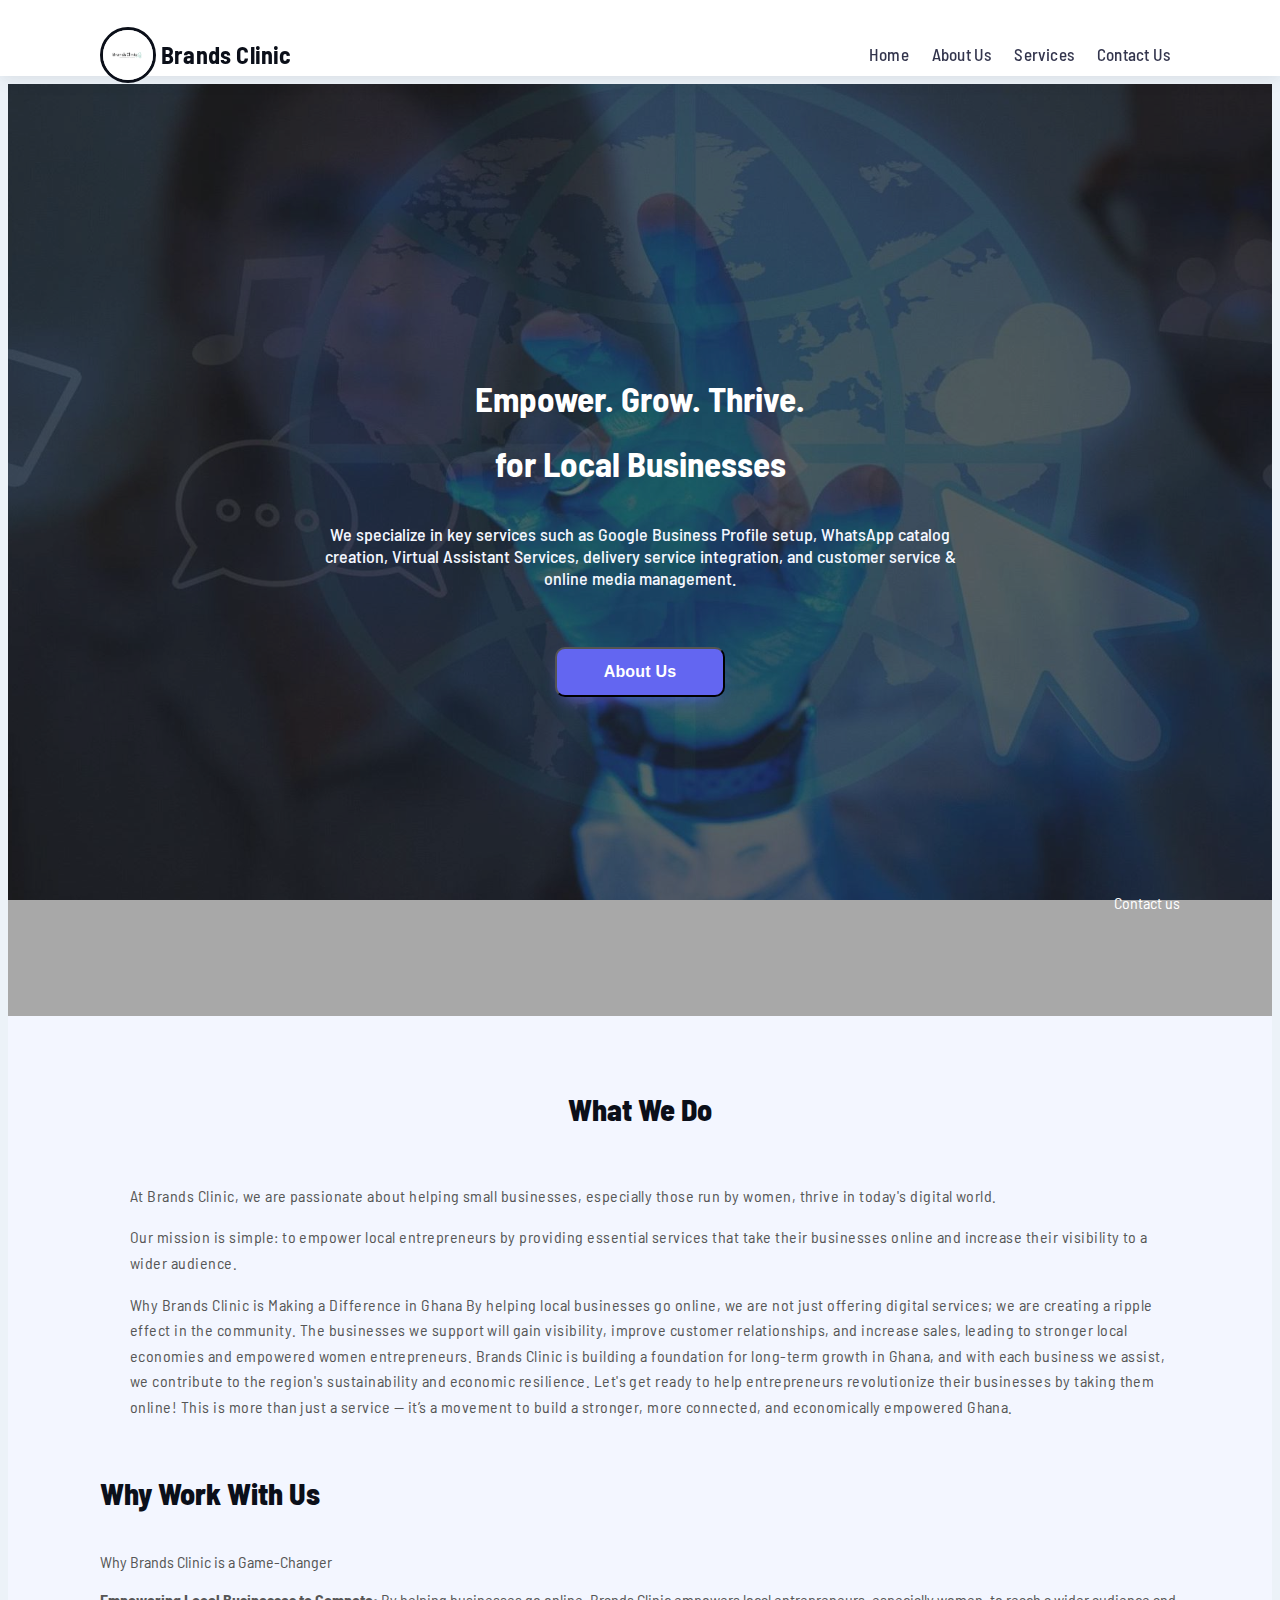
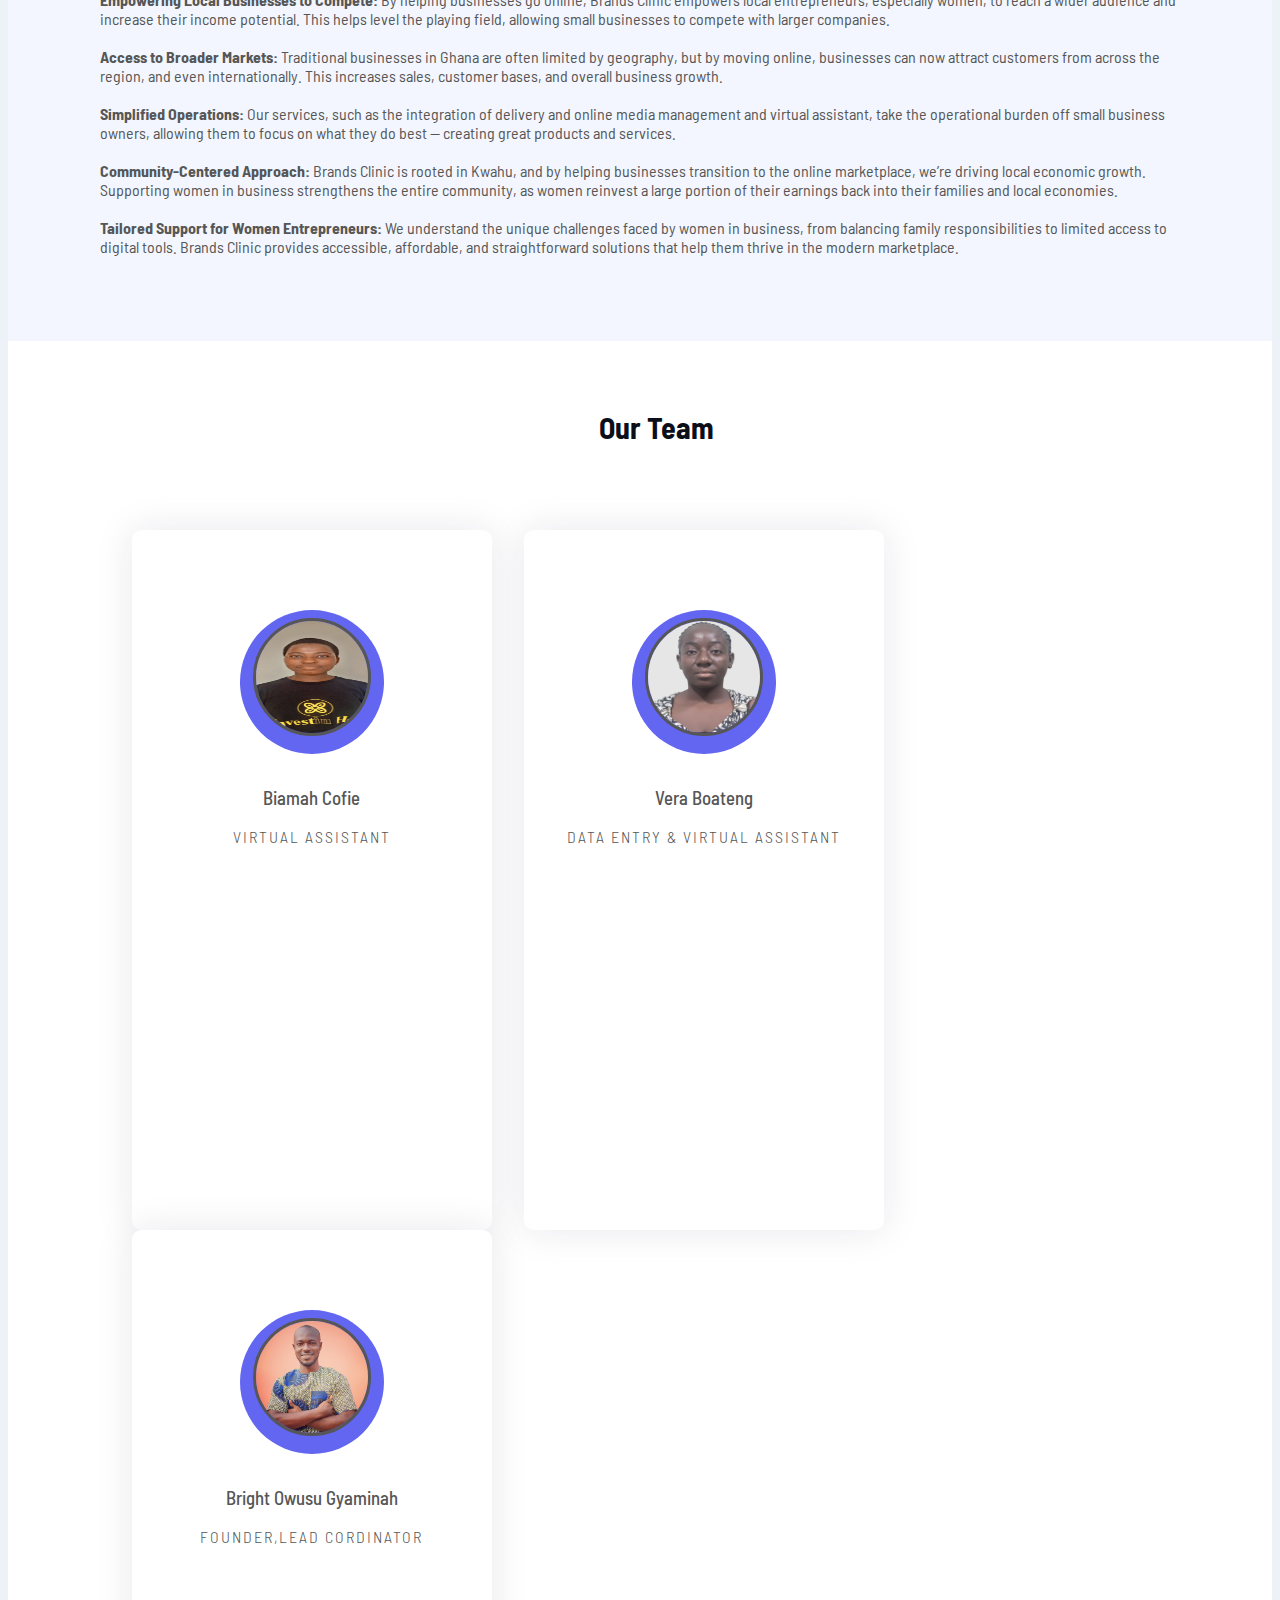
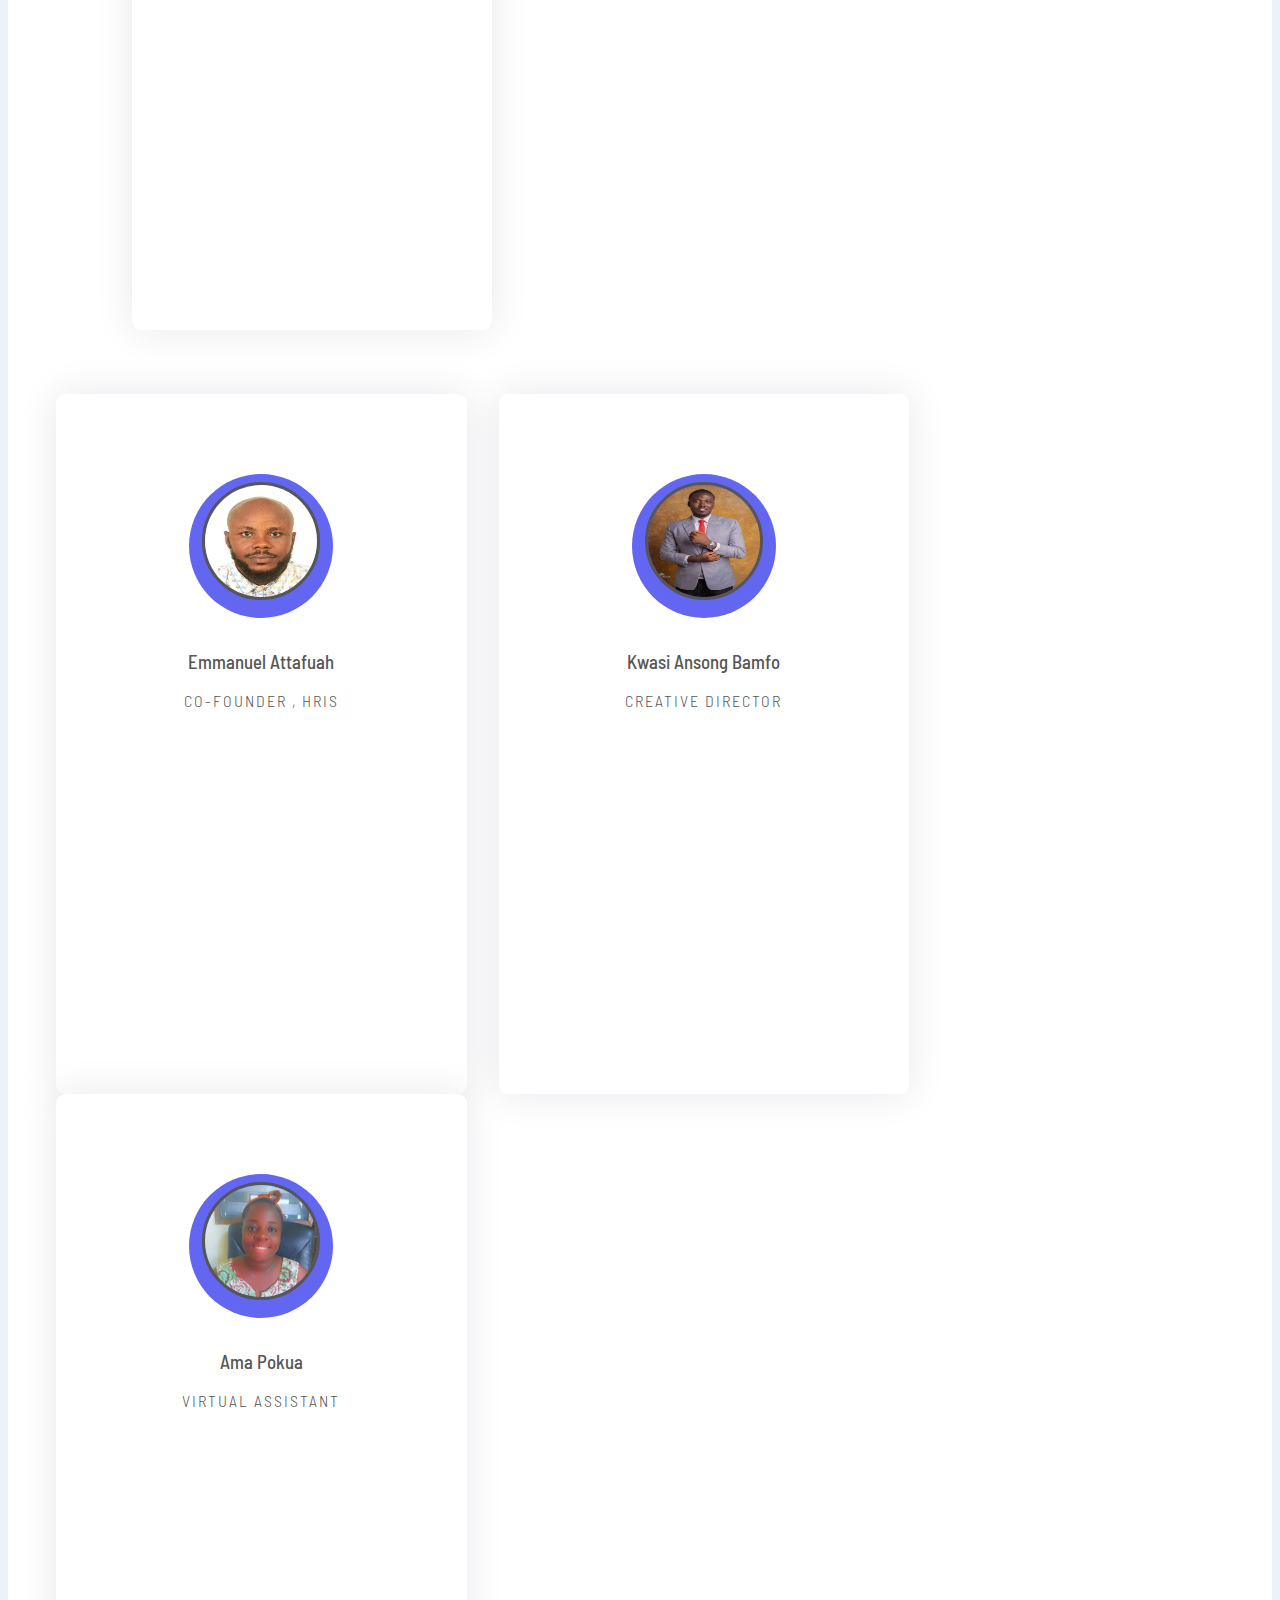
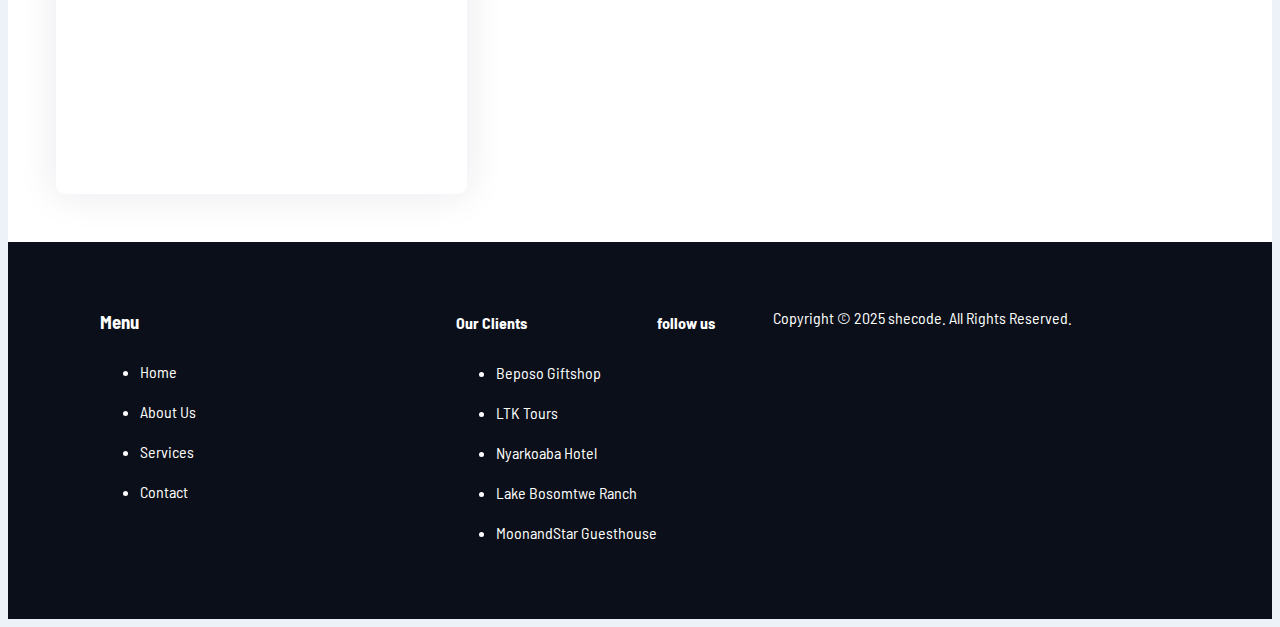
==== aboutus.html @ 7e6c87ad "brand it" ====
<!DOCTYPE html>
<html lang="en" dir="ltr">
    <head>
        <meta charset="UTF-8" />
        <meta http-equiv="X-UA-Compatible" content="IE=edge" />
        <meta name="viewport" content="width=device-width, initial-scale=1.0" />
        <meta name="authors" content="Kwame Owusu, Emmanuel Attafuah" />
        <meta name="description" content="Branding Strategy Company" />
        <meta
          name="keywords"
          content="html,css,web development, seo, services, projects"
        />
        <title>Business Development Company</title>
        <link
          rel="stylesheet"
          href="https://cdnjs.cloudflare.com/ajax/libs/font-awesome/6.2.1/css/all.min.css"
          integrity="sha512-MV7K8+y+gLIBoVD59lQIYicR65iaqukzvf/nwasF0nqhPay5w/9lJmVM2hMDcnK1OnMGCdVK+iQrJ7lzPJQd1w=="
          crossorigin="anonymous"
          referrerpolicy="no-referrer"
        />
        <link
        rel="icon" type="image/png"sizes="32x32" href="./images/imgs/logo_small_icon_only.png"/>
      <link
        rel="stylesheet"
        href="https://cdn.jsdelivr.net/npm/bootstrap@4.5.3/dist/css/bootstrap.min.css"
        integrity="sha384-TX8t27EcRE3e/ihU7zmQxVncDAy5uIKz4rEkgIXeMed4M0jlfIDPvg6uqKI2xXr2"
        crossorigin="anonymous"
      />
      
        <link
          rel="shortcut icon" href="./img/logo_small_icon_only.png" type="image/S-icon"
        />
        <link rel="preconnect" href="https://fonts.googleapis.com" />
        <link rel="preconnect" href="https://fonts.gstatic.com" crossorigin />
        <link
          href="https://fonts.googleapis.com/css2?family=Inter:wght@200;300;400;500;600;700;800;900&display=swap"
          rel="stylesheet"
        />
        <link rel="stylesheet" href="index.css" media="all" />
        <link rel="stylesheet" href="./css style/indexx.css" type="text/css" />
        <script src="./java/index.js" defer></script>
      </head>
<body>
    <header class="scrolled">
        <div class="container flex">
            <a href="index.html" class="title flex">
                <img src="./img/logo_BC.jpg" width="47" alt="logo">
                <h1>Brands Clinic</h1>
            </a>
            <nav class="nav">
                <div class="navbar">
                    <i class="fa-solid fa-bars"></i>
                    <i class="fa-solid fa-x not-show"></i>
                </div>
                <ul>
                    <li><a href="index.html" target="_self">Home</a></li>
                    <li>
                      <a href="aboutus.html" target="_self">About Us</a>
                    </li>
                    <li>
                      <a href="index.html#our-services" target="_self">Services</a>
                    </li>
                    <li><a href="contact.html" target="_self">Contact Us</a></li>
                  </ul>
            </nav>
            <div class="background-opacity-nav-open not-show"></div>
        </div>
    </header>
    <main>
        <main>
            <section id="hero-banner">
              <div class="container">
                <div class="h-text">
                  <div class="content">
                    <div class="animation one" data-animation-offset="first">
                      <h1 class="h-title">Empower. Grow. Thrive.</h1>
                      <h1 class="h-title">for Local Businesses</h1>
                    </div>
                    <div class="animation two" data-animation-offset="second">
                      <p class="about-text">
                        We specialize in key services such as Google Business Profile
                        setup, WhatsApp catalog creation, Virtual Assistant Services,
                        delivery service integration, and customer service & online
                        media management.
                      </p>
                    </div>
                    <div class="animation two" data-animation-offset="third">
                      <a href="#our-services"
                        ><button class="h-button">About Us</button></a
                      >
                    </div>
                  </div>
                </div>
                <div class="nav-media">
                  <div class="icons">
                    <nav class="n-index">
                      <!--<a href="#" class="btn-media" target="_blank">
                        <i class="fa-brands fa-instagram" id="icon1"></i
                      ></a>-->
                      <a href="https://wa.me/233545748380" class="btn-media" target="_blank">
                        <i class="fa-brands fa-whatsapp" id="icon1"></i
                      ></a>
                      <!--<a href="#" class="btn-media" target="_blank">
                        <i class="fa-brands fa-linkedin" id="icon1"></i
                      ></a>-->
                    </nav>
                  </div>
                  <div class="nav-contact">
                    <a href="./contact.html" class="btn-media" target="_self"
                      >Contact us <i class="fa-solid fa-phone-volume"></i
                    ></a>
                  </div>
                </div>
              </div>
            </section>
            <section id="our-services">
              <div class="container">
                <div>
                  <h2 class="section-heading">What We Do</h2>
                </div>
                <div class="vertical">
                  <div class="service-para">
                    <p>
                      At Brands Clinic, we are passionate about helping small
                      businesses, especially those run by women, thrive in today's
                      digital world.
                    </p>
                    <p>
                      Our mission is simple: to empower local entrepreneurs by
                      providing essential services that take their businesses online
                      and increase their visibility to a wider audience.
                    </p>
                    <p>
                        Why Brands Clinic is Making a Difference in Ghana
                        By helping local businesses go online, we are not just offering digital services; we are creating a ripple effect in the community. The businesses we support will gain visibility, improve customer relationships, and increase sales, leading to stronger local economies and empowered women entrepreneurs. 
                        Brands Clinic is building a foundation for long-term growth in Ghana, and with each business we assist, we contribute to the region's sustainability and economic resilience.
                        
                        Let's get ready to help entrepreneurs revolutionize their businesses by taking them online! This is more than just a service — it’s a movement to build a stronger, more connected, and economically empowered Ghana.
                    </p>
                  </div>
                  <div>
                        <h2 class="section-heading">Why Work With Us</h2>
                  </div>
                  <p>
                     Why Brands Clinic is a Game-Changer <br><br>
<b>Empowering Local Businesses to Compete:</b>
By helping businesses go online, Brands Clinic empowers local entrepreneurs, especially women, to reach a wider audience and increase their income potential. This helps level the playing field, allowing small businesses to compete with larger companies. <br><br>

<b>Access to Broader Markets:</b>
Traditional businesses in Ghana are often limited by geography, but by moving online, businesses can now attract customers from across the region, and even internationally. This increases sales, customer bases, and overall business growth. <br><br>

<b>Simplified Operations:</b>
Our services, such as the integration of delivery and online media management and virtual assistant, take the operational burden off small business owners, allowing them to focus on what they do best — creating great products and services. <br><br>

<b>Community-Centered Approach:</b>
Brands Clinic is rooted in Kwahu, and by helping businesses transition to the online marketplace, we’re driving local economic growth. Supporting women in business strengthens the entire community, as women reinvest a large portion of their earnings back into their families and local economies. <br><br>

<b>Tailored Support for Women Entrepreneurs:</b>
We understand the unique challenges faced by women in business, from balancing family responsibilities to limited access to digital tools. Brands Clinic provides accessible, affordable, and straightforward solutions that help them thrive in the modern marketplace. <br><br>
                  </p>
                </div>
        </section>
        <section class="intros">
          <div class="container">
            <div class="rows">
              <h1>Our Team</h1>
            </div>
            <div class="rows">
              <!-- Column 1-->
              <div class="columns">
                <div class="card">
                  <div class="img-container">
                    <img src="./img/biamah_2.jpg" />
                  </div>
                  <h3>Biamah Cofie</h3>
                  <p>Virtual Assistant</p>
                  <!--<div class="icons">
                    <a href="https://github.com/lauratejada">
                      <i class="fab fa-github"></i>
                    </a>
                  </div>-->
                </div>
              </div>
              <!-- Column 2-->
              <div class="columns">
                <div class="card">
                  <div class="img-container">
                    <img src="./img/vera_headshot.jpg" />
                  </div>
                  <h3>Vera Boateng</h3>
                  <p>Data Entry & Virtual Assistant</p>
                   <!--<div class="icons">
                    <a href="https://github.com/lauratejada">
                      <i class="fab fa-github"></i>
                    </a>
                  </div>-->
                </div>
              </div>
              <!-- Column 3-->
              <div class="columns">
                <div class="card">
                  <div class="img-container">
                    <img src="./img/Kwame+Headshot.png" />
                  </div>
                  <h3>Bright Owusu Gyaminah</h3>
                  <p>Founder,Lead Cordinator</p>
                   <!--<div class="icons">
                    <a href="https://github.com/lauratejada">
                      <i class="fab fa-github"></i>
                    </a>
                  </div>-->
                </div>
              </div>
            </div>
          </div>
            <div class="rows">
              <!-- Column 1-->
              <div class="columns">
                <div class="card">
                  <div class="img-container">
                    <img src="./img/kay_headshot.jpg" />
                  </div>
                  <h3>Emmanuel Attafuah</h3>
                  <p>Co-Founder , HRIS</p>
                 <!--<div class="icons">
                    <a href="https://github.com/lauratejada">
                      <i class="fab fa-github"></i>
                    </a>
                  </div>-->
                </div>
              </div>
              <!-- Column 2-->
              <div class="columns">
                <div class="card">
                  <div class="img-container">
                    <img src="./img/team_kwasi.jpg" />
                  </div>
                  <h3>Kwasi Ansong Bamfo</h3>
                  <p>Creative Director</p>
                  <!--<div class="icons">
                    <a href="https://github.com/lauratejada">
                      <i class="fab fa-github"></i>
                    </a>
                  </div>-->
                </div>
              </div>
              <!-- Column 3-->
              <div class="columns">
                <div class="card">
                  <div class="img-container">
                    <img src="./img/ama_va.jpg" />
                  </div>
                  <h3>Ama Pokua</h3>
                  <p>Virtual Assistant</p>
               <!--<div class="icons">
                    <a href="https://github.com/lauratejada">
                      <i class="fab fa-github"></i>
                    </a>
                  </div>-->
                </div>
              </div>
            </div>
          </div>
        </section>
    </main>
    <footer>
      <div class="container row">
        <div class="links col">
          <h3>Menu</h3>
          <ul>
            <li><a href="index.html" target="_self">Home</a></li>
            <li>
              <a href="aboutus.html" target="_self">About Us</a>
            </li>
            <li>
              <a href="index.html#our-services" target="_self">Services</a>
            </li>
            <li><a href="contact.html" target="_self">Contact</a></li>
          </ul>
        </div>
        <div class="footer-col">
          <h4>Our Clients</h4>
          <ul>
              <li><a href="https://www.booking.com/hotel/gh/wli-water-heights.html">Beposo Giftshop</a></li>
              <li><a href="www.busuainn.com">LTK Tours</a></li>
              <li><a href="https://www.justicesbrothers-ogsc.com/">Nyarkoaba Hotel</a></li>
              <li><a href="www.greenranchlakebosomtwe.com">Lake Bosomtwe Ranch</a></li>
              <li><a href="moonandstarguesthouse.com">MoonandStar Guesthouse</a></li>
          </ul>
      </div>
      <div class="footer-col">
        <h4>follow us</h4>
        <div class="social-links">
            <a href="https://www.facebook.com/letstourkwahu?mibextid=ZbWKwL "><i class="fab fa-facebook-f"></i></a>
            <a href="https://x.com/letstourkwahu?t=LsLxrRPy4XDMEtPHqv4Rzg&s=09r"><i class="fab fa-twitter"></i></a>
            <a href="https://www.instagram.com/letstourkwahu?igsh=MWU2NnpkMGFmZjh5eg=="><i class="fab fa-instagram"></i></a>
            <a href="https://wa.me/message/WT52LBO6RYBJE1"><i class="fab fa-whatsapp"></i></a>
        </div>
    </div>
        <div class="copy col">
          <p>Copyright &copy; 2025 shecode. All Rights Reserved.</p>
        </div>
      </div>
    </footer>
</body>
</html>
---- index.css ----
@import url(reset.css);

:root {
    --app-body-background-color: #fff;
    --app-body-text-color: #565656; 
    --app-body-box-shadow: 0 0.275rem 1.25rem rgb(11 15 25 / 5%), 0 0.25rem 0.5625rem rgb(11 15 25 / 3%);
    --app-gray-section: #f3f6ff;
    --app-title-color: #0b0f19;
    --app-header-background-color: #fff;
    --app-header-text-color: #0b0f19;
    --app-header-menu-text-color: #33354d;
    --app-button-background-color: #6366f1;
    --app-button-text-color: #fff;
    --app-button-hover-background-color: #fff;
    --app-button-hover-text-color: #6366f1;   
    --app-footer-background-color: #0b0f19;
    --app-footer-text-color: #fff;
}

body {
    background-color: var(--app-body-background-color);
    color: var(--app-body-text-color);
}

/* ------------------------------- */
/* CSS Page Container              */
/* ------------------------------- */

.container {
    width: min(100% - 30px, 1080px);
    margin-inline: auto;
}

/* ------------------------------- */
/* HEADER                           */
/* ------------------------------- */

main {
    height: auto;
}

header {
    position: fixed;
    left: 0;
    top: 0;
    background-color:var(--app-header-background-color);
    height: 76px;
    width: 100%;
    z-index: 95;
}

header .flex {
    display: flex;
    justify-content: space-between;
    align-items: center;
}

header .title {
    line-height: 76px;
    text-align: center;
    vertical-align:middle;
    color: var(--app-header-text-color);
    text-decoration: none;
}

header .title h1 {
    color: var(--app-header-text-color);
    font-size: 24px;
    font-weight: 700;
    letter-spacing: 0.2px;
    line-height: 76px;
    margin-left: 5px;
}

nav {
    transition: all 0.25s ease-out;
}

nav ul li {
    display: inline;
    line-height: 76px;
}

nav ul li a, .navbar i {
    color: var(--app-header-menu-text-color);
    /*line-height: 76px;*/
    font-size: 17px;
    font-weight: 500;
    text-decoration: none;
    letter-spacing: 0.2px;
    transition: all 0.25s ease-in-out;
    padding-left: 10px;
    padding-right: 10px;
}

.navbar i {
    font-size: 20px;
    font-weight: 600;
    line-height: 76px;
}

nav ul li a:hover { 
    color: var(--app-button-hover-text-color);
}

.scrolled {
    animation: all .25s ease-in-out;
    box-shadow: var(--app-body-box-shadow);
}

@media (max-width:768px) {

    .show-nav {
        position: absolute;
        top: 0px;
        right: 0;
        background-color: var(--app-header-background-color);
        box-shadow: var(--app-body-box-shadow);
        z-index: 100;
        width: 250px;
        height: 100vh;
    }

    nav > ul {
        display: none;
    }

    .navbar {
        display: block;
        text-align: right;
    }

    nav ul li {
        text-align: right;  
        line-height: 46px;
    }

    nav ul li ~ li {
        border-top: 1px solid rgba(250, 250, 250, 0.8);
    }

    nav ul li a:hover {
        border-bottom: none;
    }

    .show-menu-responsive {
        position: relative;
        top: 0px;
        right: 0px;
        background-color: #fff;
        border-top: 1px solid rgb(92 92 92 / 20%);
        z-index: 100;
        width: 250px;
    }

    .background-opacity-nav-open {
        position: fixed;
        top: 0;
        left: 0;
        z-index: 99;
        width: 100vw;
        height: 100vh;
        background-color: #000;
        opacity: 0.5;
    }

    .show {
        display: grid;
    }

    .not-show {
        display: none;
    }
}

@media (min-width:768px) {
    nav > ul {
        display: block;
    }
    .navbar {
        display: none;
    }  
    
    .background-opacity-nav-open {
        display: none;
    }
}

/* ------------------------------- */
/* MAIN - HERO BANNER              */
/* ------------------------------- */


#hero-banner {
    height: 100vh;
    text-align: center; 
    margin-top: 76px;
    overflow: hidden; 
    display: grid;
    place-items: center;   
    background: rgba(168, 168, 168, 1) url("./img/hero-banner.jpg") center center / cover no-repeat;
    background-attachment: fixed;
    background-blend-mode: multiply; 
}

.content {
    display: flex;
    flex-direction: column;
    place-items: center;
    text-align: center;
    justify-content: center;
    place-content: center;
}

.h-text {
    display: flex;
    place-content: center;
    width: 60%;
    color: var(--app-gray-section);
    margin: auto;
}

h1.h-title {
    font-size: 35px;
    color: var(--app-body-background-color);
}

.about-text {
    font-size: 18px;
    font-weight: 500;
    margin-top: 15px;
}

.h-button {
    height: 50px;
    width: 170px; 
    text-align: center;
    letter-spacing: 0.2px;
    font-weight: 600;
    font-size: 16px;
    border-radius: 10px;
    margin-top: 40px;
    box-shadow: 0 0.5rem 1.125rem -0.5rem rgb(99 102 241 / 90%);
    color: var(--app-button-text-color);
    background-color: var(--app-button-background-color);
    transition: all 0.25s ease-in-out;
  }
  
.h-button:hover {
    background-color: var(--app-button-hover-background-color);
    color: var(--app-button-hover-text-color);
    cursor: pointer;
}

.n-index a {
    position:left;
    color: var(--app-body-background-color);
}

.nav-media {
    position: relative; 
    height: 50px;
    display: flex;
    text-align: left;
    justify-content: space-between;
    position: center;
    place-items: center;
    line-height: 50px;
    top: 20vh;
}

#icon1, .fa-solid {
    font-size: 24px;
    transition: all 0.25s ease-in-out;
    color: var(--app-button-text-color);
}

#icon1:hover, .fa-solid:hover {
    font-size: 30px;
    color: var(--app-button-hover-text-color);
}


.btn-media + .btn-media {
    margin-left: 15px;
}

.nav-contact a {
    color: var(--app-button-text-color);
    text-decoration: none;
    font-size: 16px;
    transition: all 0.25s ease-in-out;
}

.nav-contact a:hover {
    font-size: 20px;
    color: var(--app-button-hover-text-color);
}


[data-animation-offset] {
    animation: trans 0.5s ease-in ;
  }
  
  [data-animation-offset="first"] { animation-delay: 0.2s;}
  [data-animation-offset="second"] { animation-delay: 0.3s;}
  [data-animation-offset="third"] { animation-delay: 0.5s;}
  
  @keyframes trans {
    from {
        opacity: 0;
        translate: -25px 0;
        
    } to {
        opacity: 3;
        translate: 0 0;
    }
  }

@media (max-width:768px) {
    h1.h-title {
        font-size: 24px;
    }

    .h-text {
        width: 90%;
    }
}

@media (min-width:768px) { 
    h1.h-title {
        font-size: 35px;
    }

    .h-text {
        width: 60%;
    }
}

/* ------------------------------- */
/* MAIN - SERVCES                  */
/* ------------------------------- */

#our-services {
    width: 100%;
    display: grid;
    place-items: center;
    background-color: var(--app-gray-section);
    padding: 50px 0;
  }

#our-services h1 {
    color: var(--app-title-color);
}

  .vertical {
    display: flex;
    flex-wrap: wrap;
  }

  .horizontal {
    width: 100%;
    padding: 0 1em 1em 1em;
    text-align: center;
  }

  .board {
    width: 100%;
    height: 100%;
    padding: 2em 1.5em;
    background: linear-gradient(#ffffff 50%, #6366f1 50%);
    background-size: 100% 200%;
    background-position: 0 2.5%;
    border-radius: 5px;
    box-shadow: 0 0 35px rgba(0, 0, 0, 0.12);
    cursor: pointer;
    transition: 0.5s;
  }

  .section-heading {
    font-size: 30px;
    font-weight: 800;
    color: var(--app-title-color);
    text-align: center;
  } 

  .service-para{
    color: var(--app-body-text-color);
    font-size: 16px;
    line-height: 1.6;
    letter-spacing: 0.03em;
    padding: 15px 0px 15px 30px;
  }

  .board-heading {
    font-size: 20px;
    font-weight: 600;
    color: var(--app-title-color);
    margin: 1em 0;
  }


  .horizontal .board-para {
    color: var(--app-body-text-color);
    font-size: 16px;
    line-height: 1.6;
    letter-spacing: 0.03em;
    text-align: justify;
  }
  
  .ikon-wrapper {
    background-color: var(--app-button-background-color);
    position: relative;
    margin: auto;
    font-size: 30px;
    height: 2.5em;
    width: 2.5em;
    color: #ffffff;
    border-radius: 50%;
    display: grid;
    place-items: center;
    transition: 0.5s;
  }

  .board:hover {
    background-position: 0 100%;
  }
  
  .board:hover .ikon-wrapper {
    background-color: #ffffff;
    color: var(--app-button-hover-text-color);
  }

  .board:hover .board-heading {
    color: #ffffff;
  }

  .board:hover p {
    color: #f0f0f0;
  }

  @media screen and (min-width: 768px) {
    section {
      padding: 0 2em;
    }
    .horizontal {
      flex: 0 50%;
      max-width: 50%;
    }
  }
  @media screen and (min-width: 992px) {
    section {
      padding: 1em 3em;
    }
    .horizontal {
      flex: 0 0 33.33%;
      max-width: 33.33%;
    }
  }



/* ------------------------------- */
/* MAIN-CONTACT ME                 */
/* ------------------------------- */


#contact-us {
    background-color: var(--app-gray-section);
    padding: 80px 0;
    height: auto;
}


#contact-us .col-bg {
    height: auto;
    padding: 30px;
    display: flex;
    flex-wrap: wrap;
    align-items: center;
    justify-content: center;
}

#contact-us .col-1 {
    width: calc(50% - 10px);
    flex-grow: 1 1 auto;
}

#contact-us .col-2 {
    width: calc(50% - 10px);
    padding-left: 40px;
    flex-grow: 1 1 auto;
}


#contact-us .info {
    margin-left: 80px;
}

#contact-us .col-2 p {
    line-height: 40px;
}



#contact-us .col-2 > div {
    padding-bottom: 20px;
}

#contact-us .col2 p {
    text-align: left;
    letter-spacing: 0.03em; 
    line-height: 1.6;
    margin-left: 40px;
}

#contact-us h1 {
    font-size: 30px;
    font-weight: 800;
    margin-top: 40px;
    text-align: center;
    color: var(--app-title-color);
    margin-bottom: 15px;
}

#icon2, #icon3 {
    font-size: 18px;
    color: var(--app-button-background-color);
    transition: all 0.25s ease-in-out;
}

#contact-us p a {
    text-decoration: none;
    color: inherit;
}

#contact-us p a:hover {
    color: var(--app-button-hover-text-color);
}

.submit-feedback {
    color: var(--app-button-background-color);
    display: none;
    font-size: 18px;
}

.invalid-feedback {
    color: #ff0000;
    display: none;
    font-size: 14px;
}

@media (max-width:768px) {
    #contact-us .col-1, #contact-us .col-2  {
        width: 100%;
        padding: 0px;
    }

    #contact-us .col-2  {
        margin-top: 30px;
    }

    #contact-us .col-1  {
        margin-top: 35px;
    }
    
    #contact-us .info {
        margin-left: 30px;
    }

}

@media (max-width: 480px) {
    #contact-us .col-1, #contact-us .col-2  {
        width: 100%;
        padding: 0px;
    }

    #contact-us .col-2  {
        margin-top: 30px;
    }

    #contact-us .col-1  {
        margin-top: 35px;
    }

    #contact-us .info {
        margin-left: 30px;
    }
}

#contact-us form {
    font-size: 0;
    width: 100%;
}

.contact-input {
    width: 100%;
    height: 46px;
    border: 1px solid;
    border-color: rgb(218, 225, 227);
    border-radius: 5px;
    font-weight: 400;
    margin: 10px 0px;
    padding-left: 10px;
    font-size: 16px;
}

.contact-input:focus, .contact-input:hover {
    border-color: var(--app-button-hover-text-color);
}

.send-btn {
    width: 170px; 
    height: 50px;
    text-align: center;
    border-radius: 10px;
    font-size: 16px;
    font-weight: 600;
    letter-spacing: 0.2px;
    color: var(--app-button-text-color);
    background-color: var(--app-button-background-color);
    box-shadow: 0 0.5rem 1.125rem -0.5rem rgb(99 102 241 / 90%);
    border: 2px solid;
    border-color: var(--app-button-background-color);
    margin-top: 20px;
    margin-bottom: 20px;
    transition: all 0.25s ease-in-out; 
}

.send-btn:hover {
    color: var(--app-button-hover-text-color);
    background-color: var(--app-button-hover-background-color);
}

/* ------------------------------- */
/* Introduction                    */
/* ------------------------------- */

.cta-container {
    background-color: #4CAF50; /* Green background */
    padding: 20px;
    text-align: center;
    position: fixed;
    bottom: 0;
    left: 0;
    width: 100%;
}

.cta-button {
    background-color: #fff;
    color: #4CAF50;
    padding: 15px 30px;
    border: none;
    border-radius: 5px;
    text-decoration: none;
    font-weight: bold;
    transition: all 0.3s ease-in-out;
    animation: move 3s infinite; 
}

.cta-button:hover {
    background-color: #4CAF50;
    color: #fff;
}

@keyframes move {
    0% { transform: translateX(0); }
    50% { transform: translateX(10px); }
    100% { transform: translateX(0); }
}

.intros {
    background-color: var(--app-header-background-color);
    padding: 50px 0;
}

.rows {
    display: flex;
    flex-wrap: wrap;
    padding: 2em 1em;
    text-align: center;
    width: 100%;
  }
  
  .columns {
    width: 100%;
    padding: 0.5em 0;
  }

 .intros h1 {
    width: 100%;
    text-align: center;
    font-size: 30px;
    color: var(--app-title-color);
  }

  .card {
    height: 60vh;
    box-shadow: 0 0 2.4em rgba(25, 0, 58, 0.1);
    padding: 3.5em 1em;
    border-radius: 0.6em;
    color: var(--app-body-text-color);
    cursor: pointer;
    transition: 0.3s;
    background-color: #ffffff;
  }
  
  .card .img-container {
    width: 8em;
    height: 8em;
    background-color: var(--app-button-background-color);
    padding: 0.5em;
    border-radius: 50%;
    margin: 0 auto 2em auto;
  }
  
  .card img {
     width:7em;
     height:7em;
     border-radius: 50%;
     margin: 0 auto 2em auto;
  }
  
  .card h3 {
    font-weight: 500;
  }

  .card p {
    font-weight: 300;
    text-transform: uppercase;
    margin: 0.5em 0 2em 0;
    letter-spacing: 2px;
  }
  
  .intros.icons {
    height: 60px;
    width: 180px;
    margin: auto;
    display: flex;
    justify-content: center;
  }

  .card a {
    text-decoration: none;
    color: inherit;
    font-size: 1.4em;
  }
  
  .card:hover {
    background: linear-gradient(#33354d, #6366f1);
    color: #ffffff;
  }

  @media screen and (min-width: 768px) {
    .intros {
      padding: 1em 7em;
    }
    .send-btn {
        margin-top: 15px;
        margin-bottom: 15px;
  }
}

  @media screen and (min-width: 992px) {
    .intros {
      padding: 1em;
    }
    .card {
      padding: 5em 1em;
    }
    .columns {
      flex: 0 0 33.33%;
      max-width: 33.33%;
      padding: 0 1em;
    }

    .send-btn {
        margin-top: 15px;
        margin-bottom: 15px;
  }

  }


/* ------------------------------- */
/* FOOTER                           */
/* ------------------------------- */

footer {
    width: 100%;
    background-color: var(--app-footer-background-color);
    color: var(--app-footer-text-color);
    padding: 50px 0px;
}

footer .flex {
    display: flex;
    justify-content: space-between;
    align-items: center;
}

footer .title {
    line-height: 50px; 
    display: flex;
}

footer .title h1 {
    margin-left: 10px;
    font-size: 22px;
    color: var(--app-footer-text-color);
    display: flex;
}

footer a {
    text-decoration: none;
    color: var(--app-footer-text-color);
    line-height: 40px;
}

footer a:hover {
    color: var(--app-button-hover-text-color);
}

footer .row {
    display: flex;
    flex-wrap: wrap;
    gap: 0px;
}

footer .col {
    width: calc(33% - 0px);
}

footer .copy p {
    font-size: 16px;
    font-weight: 400;
    text-align: end;
}


@media (max-width:768px) {
    footer .col  {
        width: 100%;
        padding: 0px;
    }

    footer .col ~ .col {
        margin-top: 25px;
    }
}

@media (max-width: 480px) {
    footer .col  {
        width: 100%;
        padding: 0px;
    }

    footer .col ~ .col {
        margin-top: 25px;
    }    
}
---- css style/indexx.css ----
@import url("https://fonts.googleapis.com/css2?family=Barlow+Semi+Condensed");

body {
  background-color: hsl(210, 46%, 95%);
  font-family: "Barlow Semi Condensed";
  display: flex;
  justify-content: center;
  align-items: center;
  min-height: 95vh;
  flex-direction: column;
}

.cardTestimonial {
  border-radius: 5px;
}

img {
  border-radius: 50%;
  border: 3px solid;
  width: 50px;
}

.cardPurple {
  background-image: url("/assets/imgs/bg-pattern-quotation.svg");
  background-repeat: no-repeat;
  background-position: 80% 0px;
  background-color: hsl(263, 55%, 52%);
  color: white;
  border-radius: 10px;
}
.cardPurple img {
  border-color: hsl(217, 19%, 35%);
}

.cardGray {
  background-color: hsl(217, 19%, 35%);
  color: white;
  border-radius: 10px;
}
.cardGray img {
  border-color: hsl(0, 0%, 81%);
}

.cardDark {
  background-color: hsl(219, 29%, 14%);
  color: white;
  border-radius: 10px;
}
.cardDark img {
  border-color: hsl(263, 55%, 52%);
}

.cardWhite {
  background-color: hsl(0, 0%, 100%);
  border-radius: 10px;
}
.cardWhite img {
  border-color: hsl(0, 0%, 100%);
}

.textPrincipal {
  font-weight: 600;
}

.textBody {
  font-weight: 500;
  font-size: 13px;
  color: hsl(0, 0%, 81%);
}

.attribution {
  font-size: 11px;
  align-self: flex-end;
  justify-self: flex-end;
  margin-right: 10px;
}
.attribution a {
  color: hsl(263, 55%, 52%);
  text-decoration: none;
}
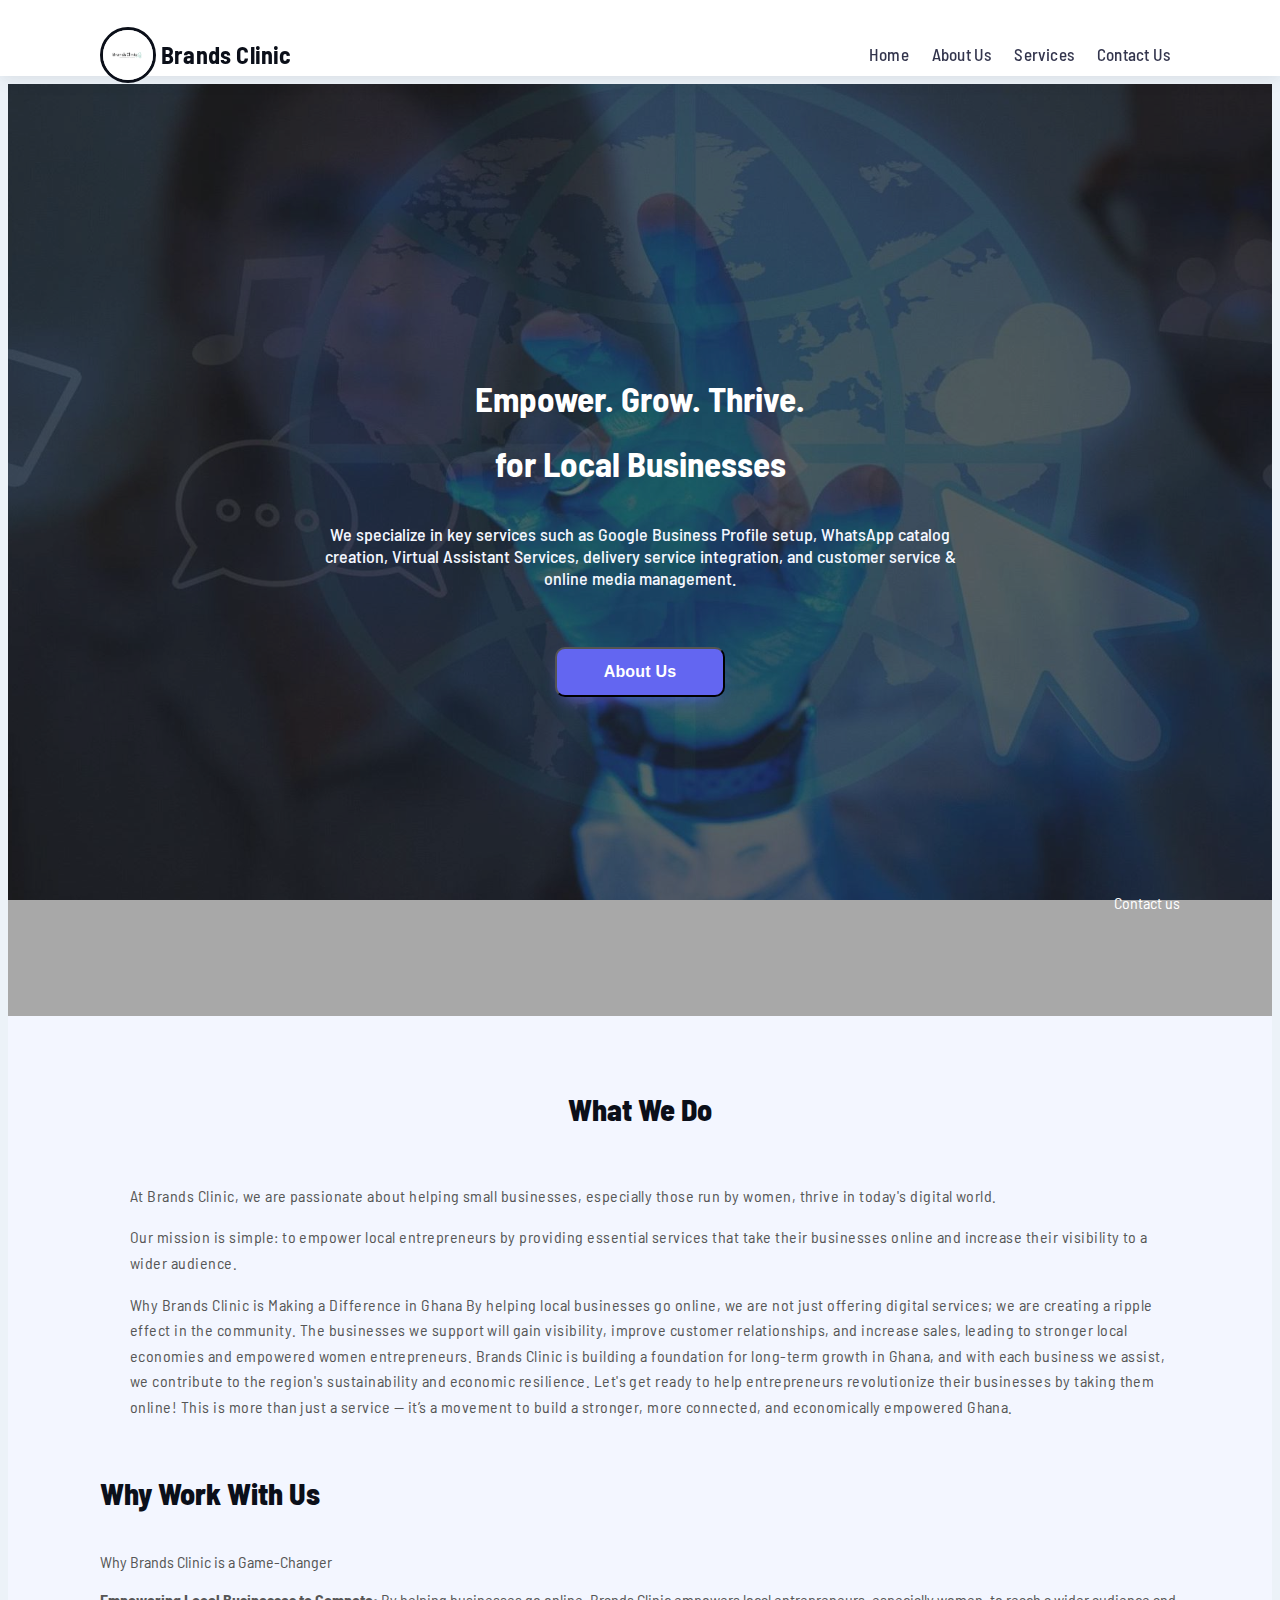
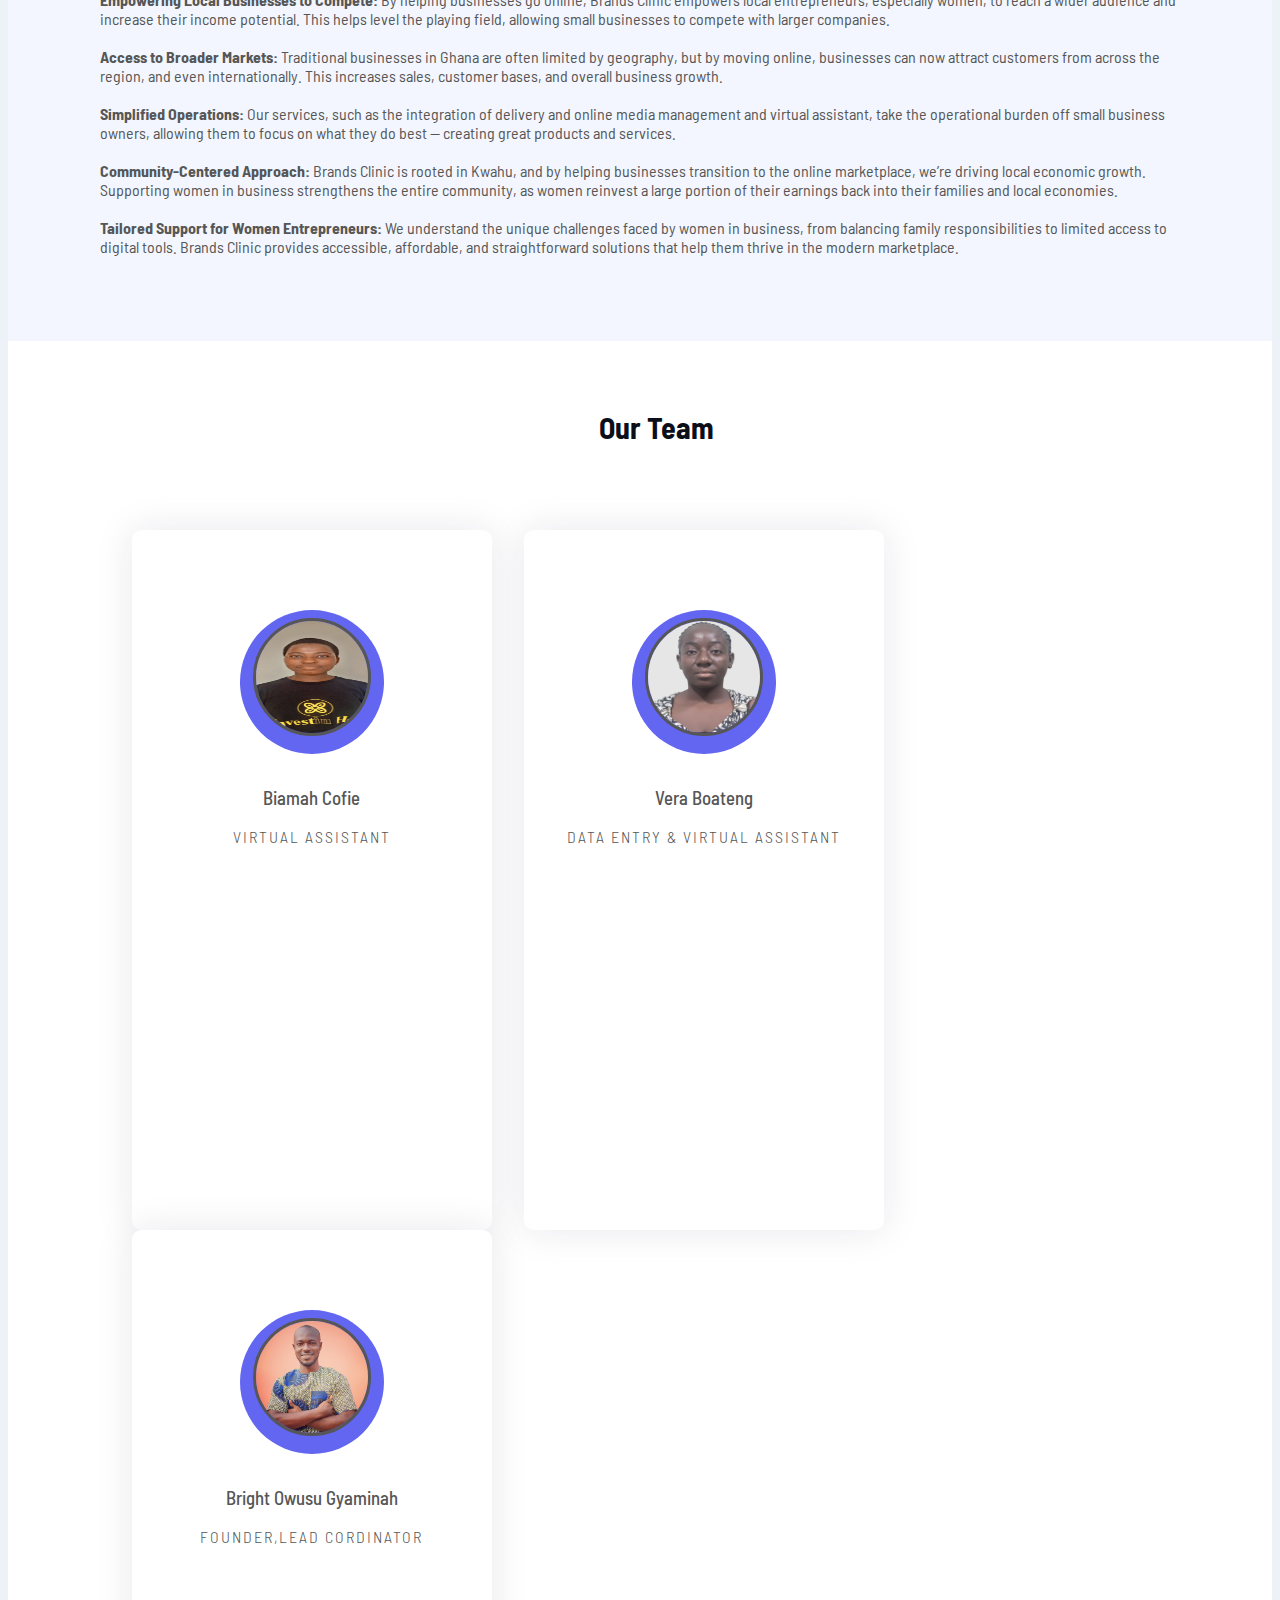
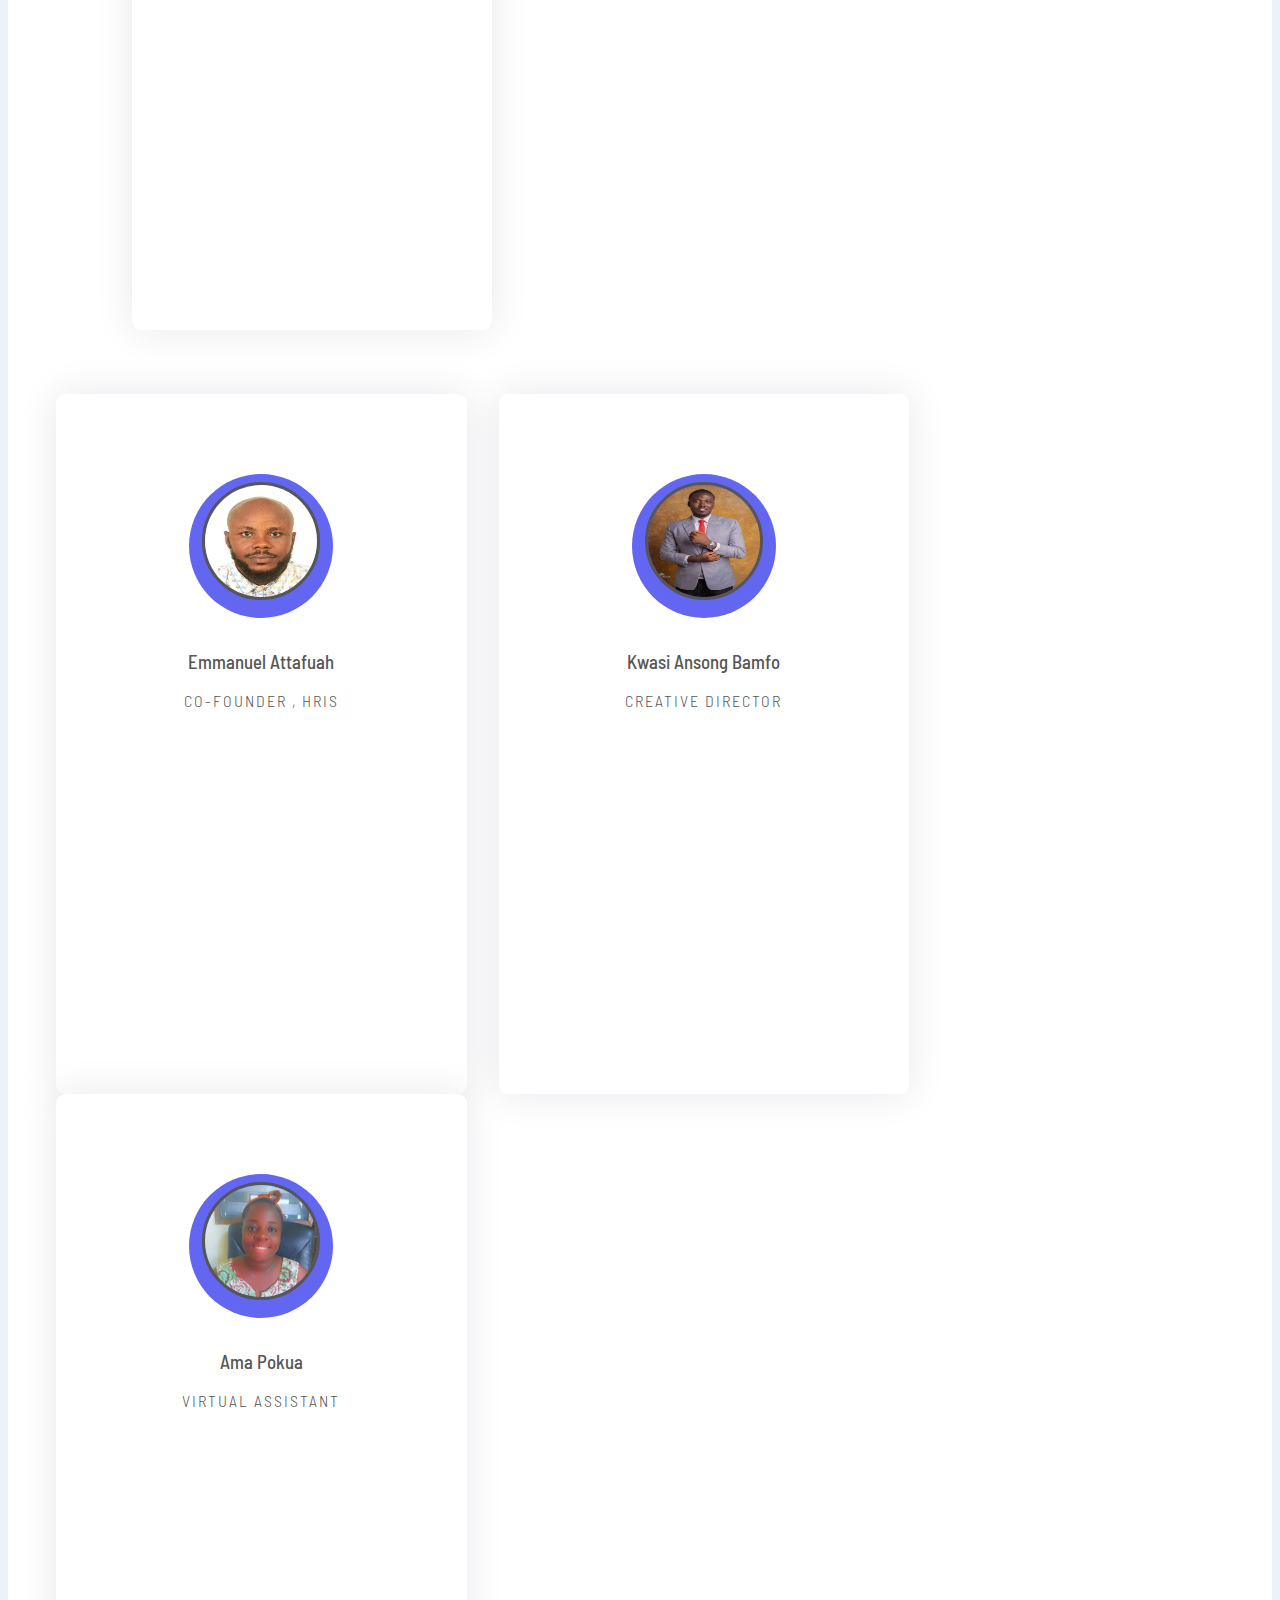
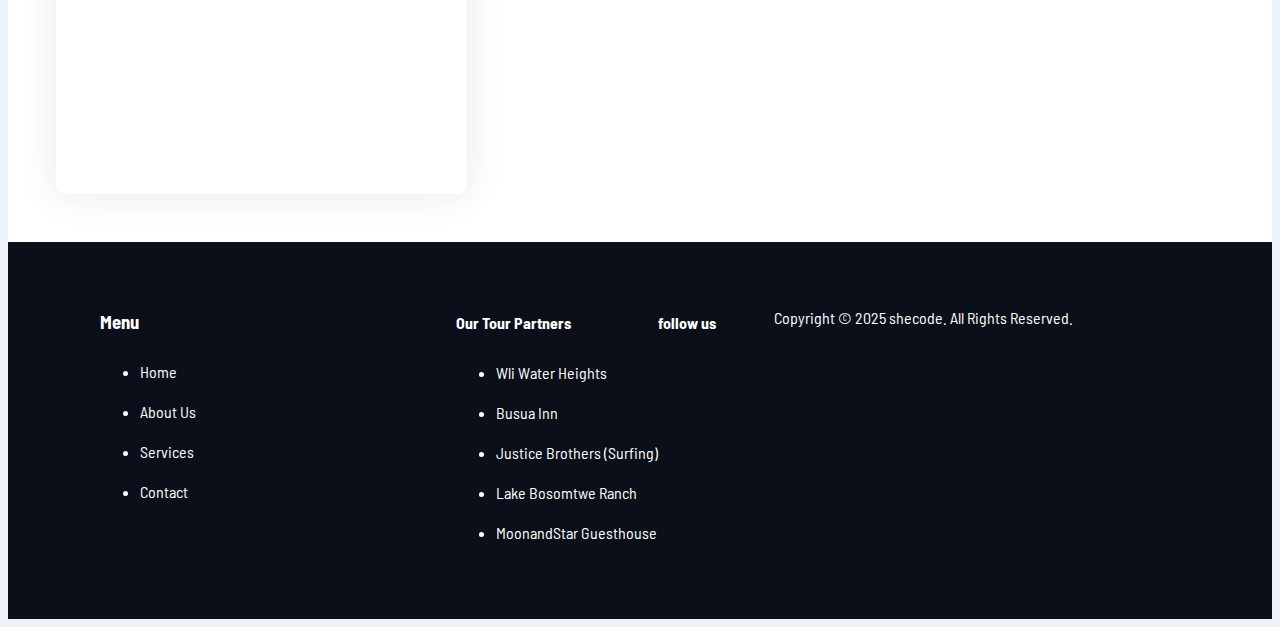
==== commit 1c360794: "brands clinic" ====
--- a/aboutus.html
+++ b/aboutus.html
@@ -10,7 +10,7 @@
           name="keywords"
           content="html,css,web development, seo, services, projects"
         />
-        <title>Business Development Company</title>
+        <title>About Us</title>
         <link
           rel="stylesheet"
           href="https://cdnjs.cloudflare.com/ajax/libs/font-awesome/6.2.1/css/all.min.css"
@@ -279,13 +279,13 @@
           </ul>
         </div>
         <div class="footer-col">
-          <h4>Our Clients</h4>
+          <h4>Our Tour Partners</h4>
           <ul>
-              <li><a href="https://www.booking.com/hotel/gh/wli-water-heights.html">Beposo Giftshop</a></li>
-              <li><a href="www.busuainn.com">LTK Tours</a></li>
-              <li><a href="https://www.justicesbrothers-ogsc.com/">Nyarkoaba Hotel</a></li>
-              <li><a href="www.greenranchlakebosomtwe.com">Lake Bosomtwe Ranch</a></li>
-              <li><a href="moonandstarguesthouse.com">MoonandStar Guesthouse</a></li>
+              <li><a href="https://www.booking.com/hotel/gh/wli-water-heights.html">Wli Water Heights</a></li>
+              <li><a href="https://www.busuainn.com/">Busua Inn</a></li>
+              <li><a href="https://www.justicesbrothers-ogsc.com/">Justice Brothers (Surfing)</a></li>
+              <li><a href="https://www.greenranchlakebosomtwe.com/en/">Lake Bosomtwe Ranch</a></li>
+              <li><a href="https://travelghanawithbwo.com/">MoonandStar Guesthouse</a></li>
           </ul>
       </div>
       <div class="footer-col">
